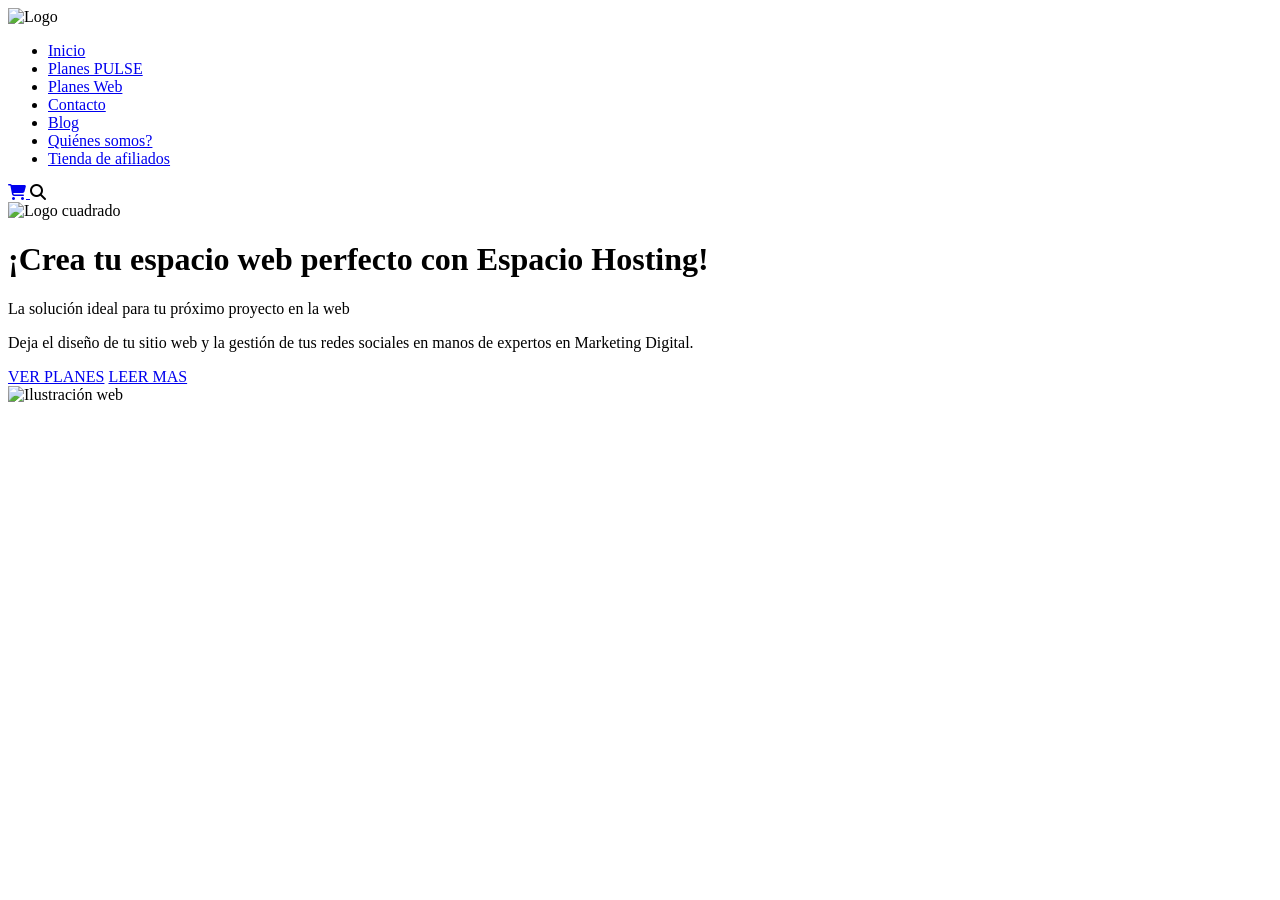
==== index.html @ d388c44b "Create index.html" ====
<!DOCTYPE html>
<html lang="en">
<head>
    <meta charset="UTF-8">
    <meta name="viewport" content="width=device-width, initial-scale=1.0">
    <title>Espacio Hosting</title>
    <link rel="stylesheet" href="https://cdnjs.cloudflare.com/ajax/libs/font-awesome/6.5.0/css/all.min.css">
    <link rel="stylesheet" href="CSS/style.css">
</head>
<body>
    <nav class="navbar">
        <div class="nav-container">
            <div class="logo">
                <img src="IMG/LogoEHPortada.png" alt="Logo">
            </div>
            <div class="nav-group">
                <ul class="nav-links">
                    <li><a href="index.html">Inicio</a></li>
                    <li><a href="#">Planes PULSE</a></li>
                    <li><a href="planes.html">Planes Web</a></li>
                    <li><a href="#">Contacto</a></li>
                    <li><a href="#">Blog</a></li>
                    <li><a href="#">Quiénes somos?</a></li>
                    <li><a href="#">Tienda de afiliados</a></li>
                </ul>
                <div class="nav-extra">
                    <a href="carrito.html" class="nav-icon" aria-label="Carrito de compras">
                    <i class="fas fa-shopping-cart"></i>
                    </a>
                    <i class="fas fa-search"></i>
                </div>
            </div>
        </div>
    </nav>
    <header class="hero">
        <div class="hero-inner">
            <div class="hero-left">
                <img src="IMG/logo_cuadrado_tansrp.png" alt="Logo cuadrado">
            </div>
            <div class="hero-right">
                <div class="hero-copy">
                    <h1>¡Crea tu espacio web perfecto con Espacio Hosting!</h1>
                    <p>La solución ideal para tu próximo proyecto en la web</p>
                    <p>Deja el diseño de tu sitio web y la gestión de tus redes sociales en manos de expertos en Marketing Digital.</p>
                    <div class="hero-buttons">
                        <a class="btn-primary" href="#">VER PLANES</a>
                        <a class="btn-secondary" href="#">LEER MAS</a>
                    </div>
                </div>
            </div>
        </div>
        <img class="hero-illustration" src="IMG/web-dev-23.png" alt="Ilustración web">
    </header>
</body>
</html>
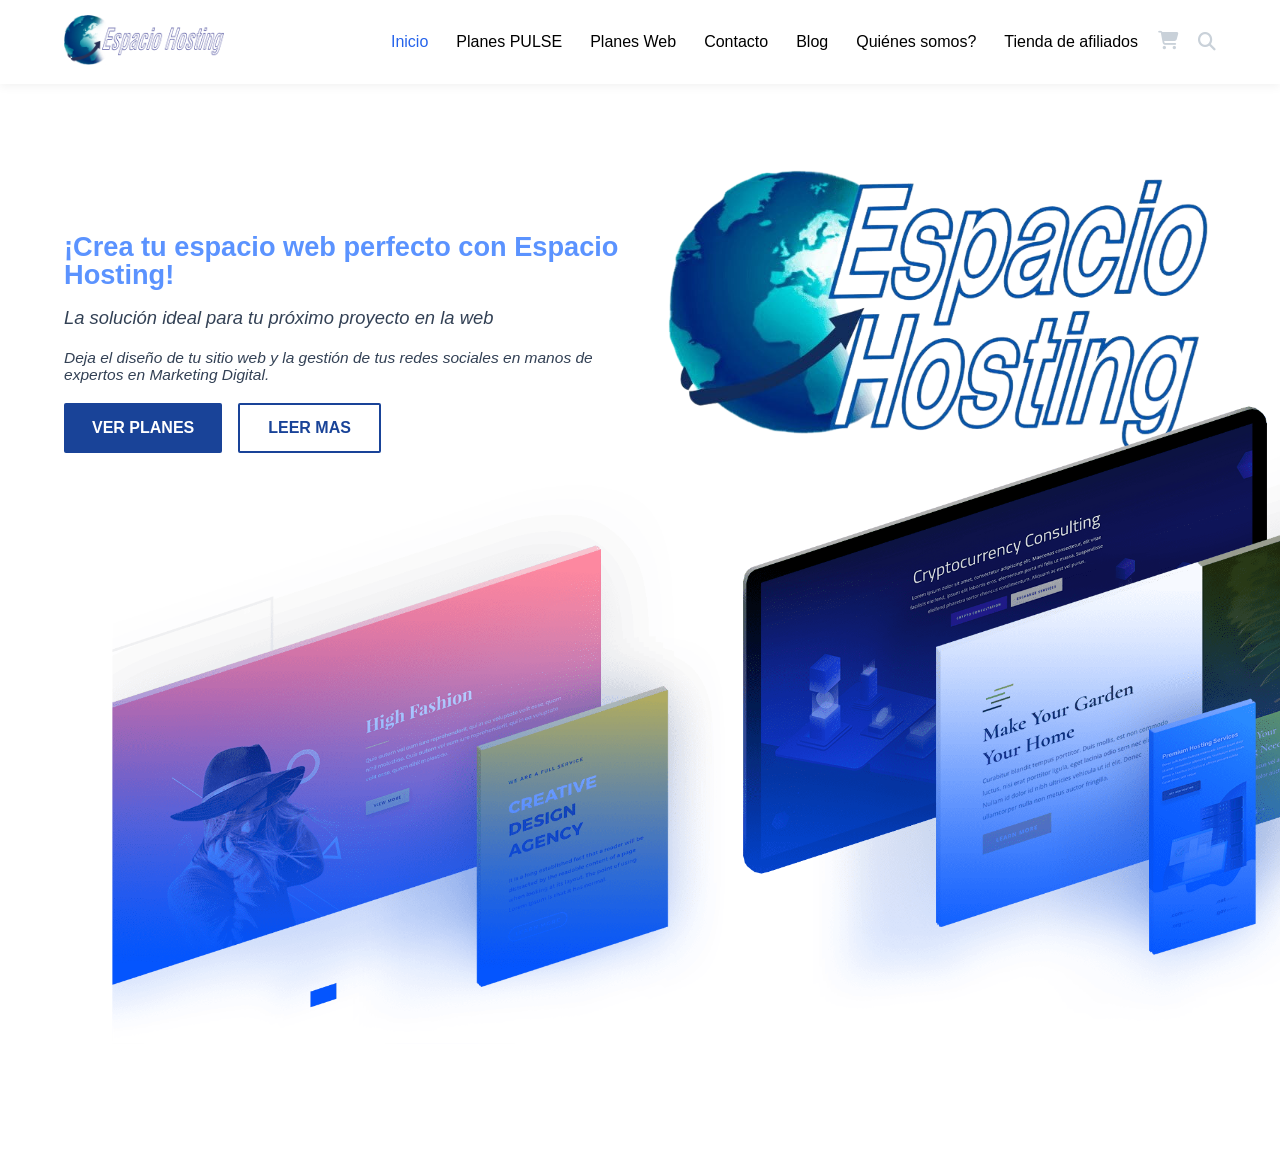
==== commit 59df92d2: "Update index.html" ====
--- a/index.html
+++ b/index.html
@@ -43,7 +43,7 @@
                     <p>La solución ideal para tu próximo proyecto en la web</p>
                     <p>Deja el diseño de tu sitio web y la gestión de tus redes sociales en manos de expertos en Marketing Digital.</p>
                     <div class="hero-buttons">
-                        <a class="btn-primary" href="#">VER PLANES</a>
+                        <a class="btn-primary" href="planes.html">VER PLANES</a>
                         <a class="btn-secondary" href="#">LEER MAS</a>
                     </div>
                 </div>
--- a/CSS/style.css
+++ b/CSS/style.css
@@ -0,0 +1,252 @@
+/* Reset básico */
+body {
+    margin: 0;
+    padding: 0;
+    box-sizing: border-box;
+}
+
+/* Navbar */
+.navbar {
+    width: 100%;
+    background-color: #ffffff;
+    padding: 15px 0;
+    position: fixed;
+    top: 0;
+    z-index: 1000;
+    box-shadow: 0 2px 10px rgba(0, 0, 0, 0.06);
+}
+
+/* Contenedor */
+.nav-container {
+    width: 90%;
+    max-width: 1200px;
+    margin: auto;
+    display: flex;
+    align-items: center;
+    justify-content: space-between;
+    gap: 20px;
+}
+
+.nav-group {
+    display: flex;
+    align-items: center;
+    gap: 20px;
+}
+
+/* Logo */
+.logo img {
+    width: 160px;
+}
+
+/* Links */
+.nav-links {
+    list-style: none;
+    display: flex;
+    gap: 28px;
+    margin: 0;
+    padding: 0;
+}
+
+.nav-links li a {
+    text-decoration: none;
+    color: #000000;
+    font-size: 16px;
+    font-family: Arial, sans-serif;
+}
+
+.nav-links li:first-child a {
+    color: #2563eb;
+}
+
+/* Extra contenedor derecha */
+.nav-extra {
+    display: flex;
+    align-items: center;
+    gap: 20px;
+}
+
+.nav-search {
+    display: none;
+    flex: 1;
+    justify-content: flex-start;
+    align-items: center;
+}
+
+.nav-search.active {
+    display: flex;
+}
+
+.nav-search input {
+    width: 320px;
+    max-width: calc(100% - 60px);
+    padding: 10px 16px;
+    border-radius: 999px;
+    border: 1px solid rgba(15, 23, 42, 0.08);
+    background: #ffffff;
+    color: #0f172a;
+    font-size: 0.95rem;
+    outline: none;
+    transition: border-color 0.2s ease, box-shadow 0.2s ease;
+}
+
+.nav-search input:focus {
+    border-color: rgba(15, 23, 42, 0.2);
+    box-shadow: none;
+}
+
+.nav-search-button {
+    background: transparent;
+    border: none;
+    padding: 0;
+    cursor: pointer;
+    color: #0f172a;
+}
+
+.nav-search-button i {
+    font-size: 18px;
+}
+
+/* Iconos */
+.nav-extra i,
+.nav-icon i {
+    color: #c9d1d9;
+    font-size: 18px;
+    cursor: pointer;
+    transition: 0.3s;
+}
+
+.nav-extra i:hover {
+    color: #58a6ff;
+}
+
+/* Botón principal */
+.btn-primary {
+    background-color: #194398;
+    color: #ffffff;
+    padding: 14px 28px;
+    border-radius: 2px;
+    text-decoration: none;
+    font-weight: 700;
+    transition: background-color 0.2s ease;
+    display: inline-flex;
+    align-items: center;
+    justify-content: center;
+}
+
+.btn-primary:hover {
+    background-color: #111827;
+}
+
+.btn-secondary {
+    background-color: #ffffff;
+    color: #194398;
+    padding: 14px 28px;
+    border-radius: 2px;
+    text-decoration: none;
+    font-weight: 700;
+    border: 2px solid #194398;
+    transition: background-color 0.2s ease, color 0.2s ease;
+    display: inline-flex;
+    align-items: center;
+    justify-content: center;
+}
+
+.btn-secondary:hover {
+    background-color: #eef2ff;
+}
+
+body {
+    padding-top: 90px;
+}
+
+.hero {
+    padding: 80px 5% 60px;
+    max-width: 1200px;
+    margin: 0 auto;
+    font-family: Arial, sans-serif;
+}
+
+.hero-inner {
+    display: flex;
+    flex-direction: row-reverse;
+    align-items: flex-end;
+    justify-content: space-between;
+    gap: 40px;
+}
+
+.hero-left,
+.hero-right {
+    flex: 1;
+}
+
+.hero-left {
+    display: flex;
+    justify-content: center;
+    align-items: flex-end;
+}
+
+.hero-left img {
+    max-width: 540px;
+    width: 100%;
+    height: auto;
+    object-fit: contain;
+}
+
+.hero-copy {
+    display: flex;
+    flex-direction: column;
+    align-items: flex-start;
+    text-align: left;
+    gap: 20px;
+}
+
+.hero-copy h1 {
+    font-size: 1.7rem;
+    line-height: 1.01;
+    margin: 0;
+    color: #5b93ff;
+}
+
+.hero-copy p {
+    max-width: 600px;
+    margin: 0;
+    color: #334155;
+    font-style: italic;
+    line-height: 1.1;
+}
+
+.hero-copy p:first-of-type {
+    font-size: 1.15rem;
+}
+
+.hero-copy p:last-of-type {
+    font-size: 0.97rem;
+}
+
+.hero-buttons {
+    display: flex;
+    gap: 16px;
+    justify-content: flex-start;
+    flex-wrap: wrap;
+}
+
+.hero {
+    position: relative;
+    overflow: visible;
+}
+
+.hero-illustration {
+    display: block;
+    margin: 12px 0 0 0;
+    width: 75%;
+    height: auto;
+    object-fit: contain;
+    transform: translate(-6%, -12%);
+}
+
+@media (min-width: 900px) {
+    .hero-illustration {
+        width: 105%;
+        transform: translate(4%, -10%);
+    }
+}
